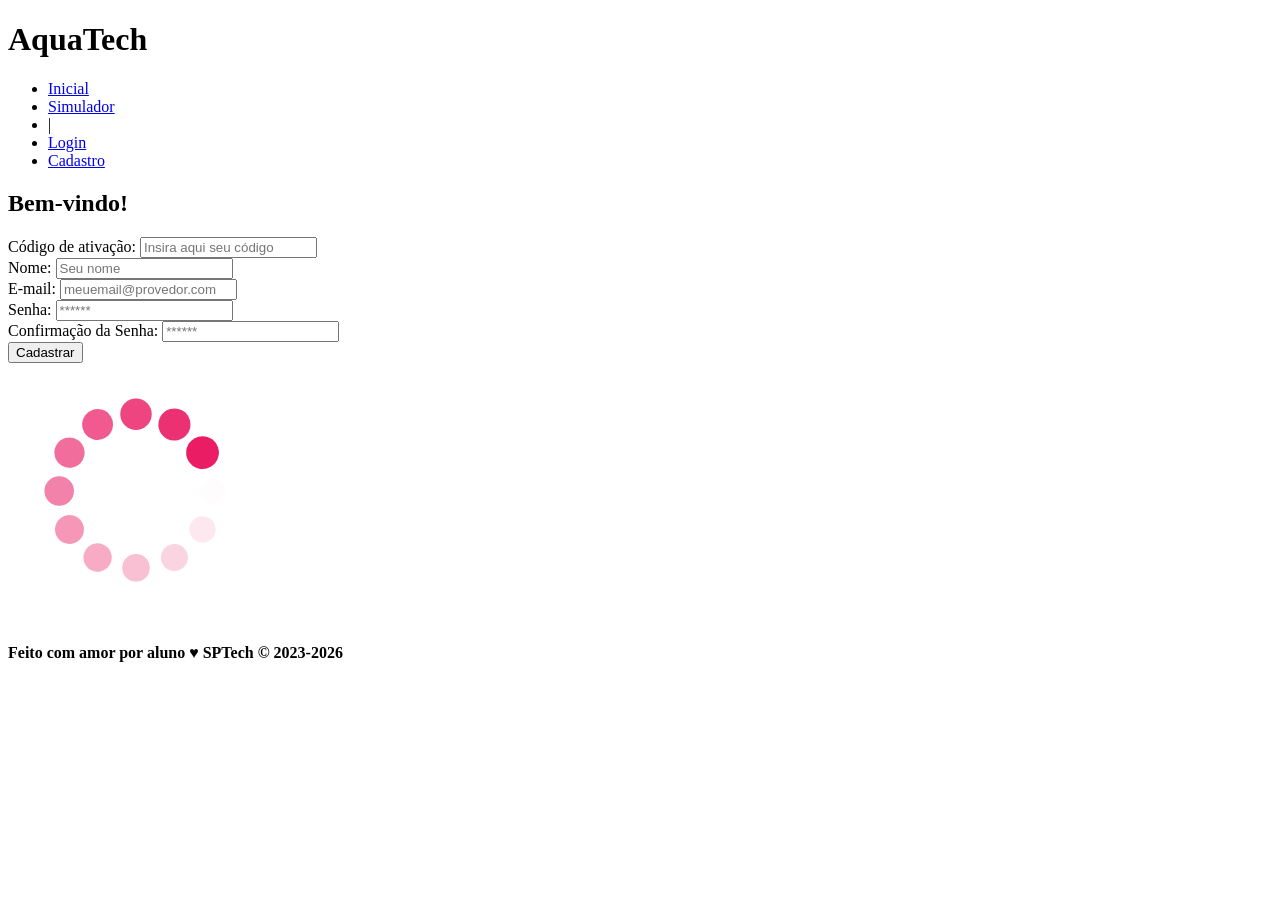
==== web-data-viz/public/cadastro.html @ b709f757 "add wdv" ====
<!DOCTYPE html>
<html lang="pt-br">

<head>
  <meta charset="UTF-8" />
  <meta http-equiv="X-UA-Compatible" content="IE=edge" />
  <meta name="viewport" content="width=device-width, initial-scale=1.0" />

  <title>AquaTech | Cadastro</title>

  <script src="./js/sessao.js"></script>

  <link rel="stylesheet" href="./css/estilo.css" />
  <link rel="icon" href="./assets/icon/favicon2.ico" />
  <link rel="preconnect" href="https://fonts.gstatic.com" />
</head>

<body onload="listar()">
  <!--header inicio-->
  <div class="header">
    <div class="container">
      <h1 class="titulo">AquaTech</h1>
      <ul class="navbar">
        <li>
          <a href="index.html">Inicial</a>
        </li>
        <li>
          <a href="simulador.html">Simulador</a>
        </li>
        <li>|</li>
        <li>
          <a href="login.html">Login</a>
        </li>
        <li class="agora">
          <a href="#">Cadastro</a>
        </li>
      </ul>
    </div>
  </div>
  <!--header fim-->

  <div class="login">
    <div class="alerta_erro">
      <div class="card_erro" id="cardErro">
        <span id="mensagem_erro"></span>
      </div>
    </div>
    <div class="container">
      <div class="card card-cadastro">
        <h2>Bem-vindo!</h2>
        <div class="formulario">
          <!--
                         Para inserir mais um campo, copie uma das inputs abaixo.
                         Assim que inserir vá para o script abaixo.
                     -->
          <div class="campo">
            <span>Código de ativação:</span>
            <input id="codigo_input" type="text" placeholder="Insira aqui seu código" />
          </div>
          <div class="campo">
            <span>Nome:</span>
            <input id="nome_input" type="text" placeholder="Seu nome" />
          </div>
          <div class="campo">
            <span>E-mail:</span>
            <input id="email_input" type="text" placeholder="meuemail@provedor.com" />
          </div>
          <div class="campo">
            <span>Senha:</span>
            <input id="senha_input" type="password" placeholder="******" />
          </div>
          <div class="campo">
            <span>Confirmação da Senha:</span>
            <input id="confirmacao_senha_input" type="password" placeholder="******" />
          </div>
          <button class="botao" onclick="cadastrar()">Cadastrar</button>
        </div>
        <div id="div_aguardar" class="loading-div">
          <img src="./assets/circle-loading.gif" id="loading-gif" />
        </div>

        <div id="div_erros_login"></div>
      </div>
    </div>
  </div>

  <!--footer inicio-->
  <div class="footer">
    <div class="container">
      <h4>Feito com amor por aluno &hearts; SPTech &copy; 2023-2026</h4>
    </div>
  </div>
  <!--footer fim-->
</body>

</html>

<script>

  // Array para armazenar empresas cadastradas para validação de código de ativação 
  let listaEmpresasCadastradas = [];

  function cadastrar() {
    // aguardar();

    //Recupere o valor da nova input pelo nome do id
    // Agora vá para o método fetch logo abaixo
    var nomeVar = nome_input.value;
    var emailVar = email_input.value;
    var senhaVar = senha_input.value;
    var confirmacaoSenhaVar = confirmacao_senha_input.value;
    var codigoVar = codigo_input.value;
    var idEmpresaVincular

    // Verificando se há algum campo em branco
    if (
      nomeVar == "" ||
      emailVar == "" ||
      senhaVar == "" ||
      confirmacaoSenhaVar == "" ||
      codigoVar == ""
    ) {
      cardErro.style.display = "block";
      mensagem_erro.innerHTML =
        "(Mensagem de erro para todos os campos em branco)";

      finalizarAguardar();
      return false;
    } else {
      setInterval(sumirMensagem, 5000);
    }

    // Verificando se o código de ativação é de alguma empresa cadastrada
    for (let i = 0; i < listaEmpresasCadastradas.length; i++) {
      if (listaEmpresasCadastradas[i].codigo_ativacao == codigoVar) {
        idEmpresaVincular = listaEmpresasCadastradas[i].id
        console.log("Código de ativação válido.");
        break;
      } else {
        cardErro.style.display = "block";
        mensagem_erro.innerHTML = "(Mensagem de erro para código inválido)";
        finalizarAguardar();
      }
    }

    // Enviando o valor da nova input
    fetch("/usuarios/cadastrar", {
      method: "POST",
      headers: {
        "Content-Type": "application/json",
      },
      body: JSON.stringify({
        // crie um atributo que recebe o valor recuperado aqui
        // Agora vá para o arquivo routes/usuario.js
        nomeServer: nomeVar,
        emailServer: emailVar,
        senhaServer: senhaVar,
        idEmpresaVincularServer: idEmpresaVincular
      }),
    })
      .then(function (resposta) {
        console.log("resposta: ", resposta);

        if (resposta.ok) {
          cardErro.style.display = "block";

          mensagem_erro.innerHTML =
            "Cadastro realizado com sucesso! Redirecionando para tela de Login...";

          setTimeout(() => {
            window.location = "login.html";
          }, "2000");

          limparFormulario();
          finalizarAguardar();
        } else {
          throw "Houve um erro ao tentar realizar o cadastro!";
        }
      })
      .catch(function (resposta) {
        console.log(`#ERRO: ${resposta}`);
        finalizarAguardar();
      });

    return false;
  }

  // Listando empresas cadastradas 
  function listar() {
    fetch("/empresas/listar", {
      method: "GET",
    })
      .then(function (resposta) {
        resposta.json().then((empresas) => {
          empresas.forEach((empresa) => {
            listaEmpresasCadastradas.push(empresa);

            console.log("listaEmpresasCadastradas")
            console.log(listaEmpresasCadastradas[0].codigo_ativacao)
          });
        });
      })
      .catch(function (resposta) {
        console.log(`#ERRO: ${resposta}`);
      });
  }

  function sumirMensagem() {
    cardErro.style.display = "none";
  }
</script>
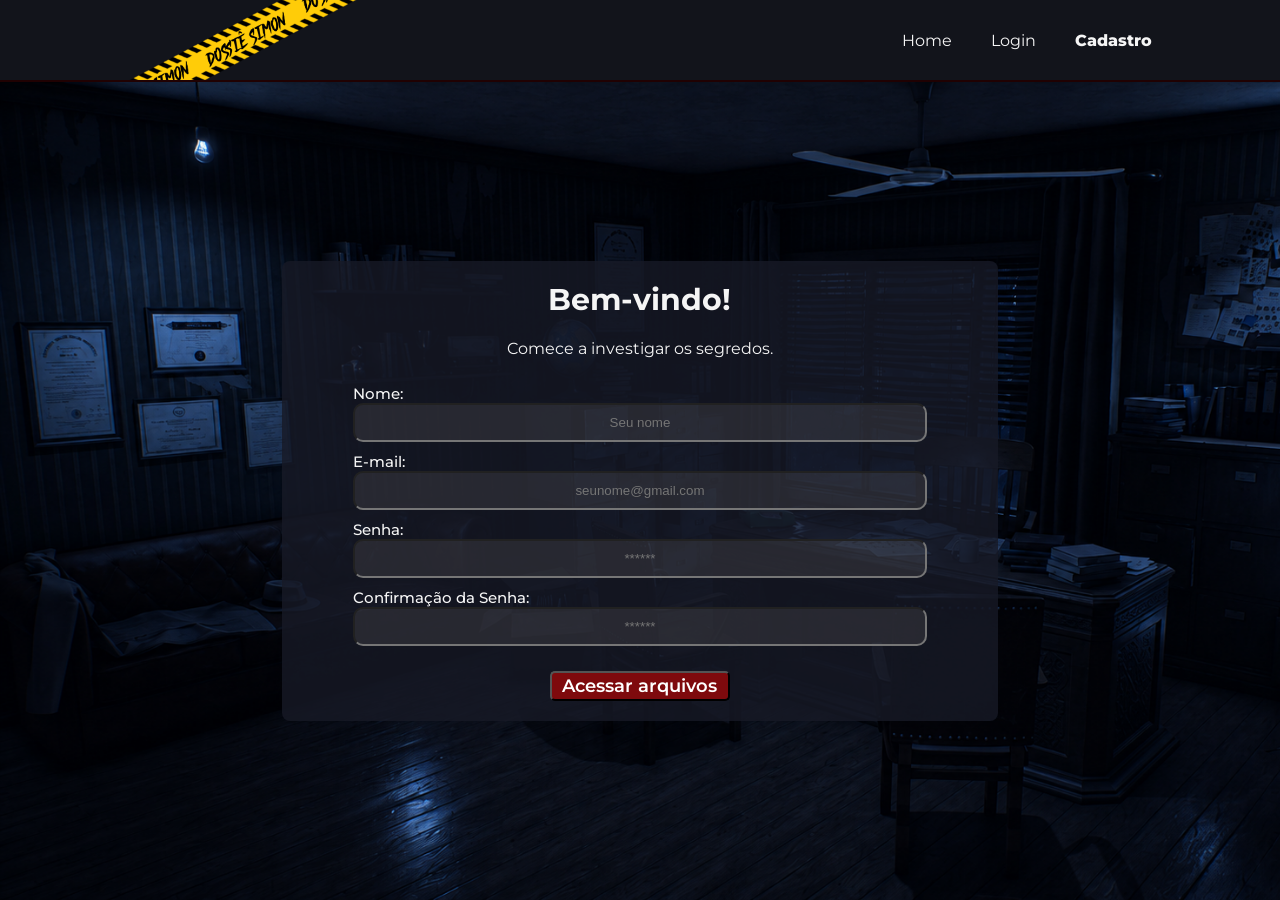
==== commit bb3186dd: "edição nas págs home, login e cadastro e add de validação" ====
--- a/web-data-viz/public/cadastro.html
+++ b/web-data-viz/public/cadastro.html
@@ -6,28 +6,27 @@
   <meta http-equiv="X-UA-Compatible" content="IE=edge" />
   <meta name="viewport" content="width=device-width, initial-scale=1.0" />
 
-  <title>AquaTech | Cadastro</title>
+  <title>Dossiê Simon | Cadastro</title>
 
   <script src="./js/sessao.js"></script>
 
   <link rel="stylesheet" href="./css/estilo.css" />
-  <link rel="icon" href="./assets/icon/favicon2.ico" />
+  <link rel="icon" href="./assets/icon/Dossie Simon icon.png">
   <link rel="preconnect" href="https://fonts.gstatic.com" />
+
 </head>
 
-<body onload="listar()">
+<body>
   <!--header inicio-->
   <div class="header">
     <div class="container">
-      <h1 class="titulo">AquaTech</h1>
+      <div class="logo">
+        <img src="assets/icon/dossie-simon.png">
+    </div>
       <ul class="navbar">
         <li>
-          <a href="index.html">Inicial</a>
+          <a href="index.html">Home</a>
         </li>
-        <li>
-          <a href="simulador.html">Simulador</a>
-        </li>
-        <li>|</li>
         <li>
           <a href="login.html">Login</a>
         </li>
@@ -48,22 +47,19 @@
     <div class="container">
       <div class="card card-cadastro">
         <h2>Bem-vindo!</h2>
+        <h4 class="frase">Comece a investigar os segredos.</h4>
         <div class="formulario">
           <!--
                          Para inserir mais um campo, copie uma das inputs abaixo.
                          Assim que inserir vá para o script abaixo.
                      -->
           <div class="campo">
-            <span>Código de ativação:</span>
-            <input id="codigo_input" type="text" placeholder="Insira aqui seu código" />
-          </div>
-          <div class="campo">
             <span>Nome:</span>
             <input id="nome_input" type="text" placeholder="Seu nome" />
           </div>
           <div class="campo">
             <span>E-mail:</span>
-            <input id="email_input" type="text" placeholder="meuemail@provedor.com" />
+            <input id="email_input" type="text" placeholder="seunome@gmail.com" />
           </div>
           <div class="campo">
             <span>Senha:</span>
@@ -73,7 +69,7 @@
             <span>Confirmação da Senha:</span>
             <input id="confirmacao_senha_input" type="password" placeholder="******" />
           </div>
-          <button class="botao" onclick="cadastrar()">Cadastrar</button>
+          <button class="botao" onclick="cadastrar()">Acessar arquivos</button>
         </div>
         <div id="div_aguardar" class="loading-div">
           <img src="./assets/circle-loading.gif" id="loading-gif" />
@@ -84,21 +80,11 @@
     </div>
   </div>
 
-  <!--footer inicio-->
-  <div class="footer">
-    <div class="container">
-      <h4>Feito com amor por aluno &hearts; SPTech &copy; 2023-2026</h4>
-    </div>
-  </div>
-  <!--footer fim-->
 </body>
 
 </html>
 
 <script>
-
-  // Array para armazenar empresas cadastradas para validação de código de ativação 
-  let listaEmpresasCadastradas = [];
 
   function cadastrar() {
     // aguardar();
@@ -109,16 +95,13 @@
     var emailVar = email_input.value;
     var senhaVar = senha_input.value;
     var confirmacaoSenhaVar = confirmacao_senha_input.value;
-    var codigoVar = codigo_input.value;
-    var idEmpresaVincular
-
+  
     // Verificando se há algum campo em branco
     if (
       nomeVar == "" ||
       emailVar == "" ||
       senhaVar == "" ||
-      confirmacaoSenhaVar == "" ||
-      codigoVar == ""
+      confirmacaoSenhaVar == "" 
     ) {
       cardErro.style.display = "block";
       mensagem_erro.innerHTML =
@@ -126,23 +109,28 @@
 
       finalizarAguardar();
       return false;
-    } else {
+    } 
+    else if (nomeVar.length <= 1) {
+        mensagem_erro.innerHTML = "O nome deve ter mais de um caractere.";
+        return false;
+    } 
+    else if (emailVar.indexOf('@') == -1 || emailVar.indexOf('.') == -1) {
+        mensagem_erro.innerHTML = "O e-mail deve ser válido (obrigatoriamente conter '@' e '.')";
+        return false;
+    } 
+    else if (senhaVar.length < 6) {
+        mensagem_erro.innerHTML = "A senha deve ter pelo menos 6 caracteres.";
+        return false;
+    } 
+    else if (confirmacaoSenhaVar != senhaVar) {
+        mensagem_erro.innerHTML ="As senhas informadas não coincidem.";
+        return false; 
+    } 
+    else {
       setInterval(sumirMensagem, 5000);
     }
 
-    // Verificando se o código de ativação é de alguma empresa cadastrada
-    for (let i = 0; i < listaEmpresasCadastradas.length; i++) {
-      if (listaEmpresasCadastradas[i].codigo_ativacao == codigoVar) {
-        idEmpresaVincular = listaEmpresasCadastradas[i].id
-        console.log("Código de ativação válido.");
-        break;
-      } else {
-        cardErro.style.display = "block";
-        mensagem_erro.innerHTML = "(Mensagem de erro para código inválido)";
-        finalizarAguardar();
-      }
-    }
-
+   
     // Enviando o valor da nova input
     fetch("/usuarios/cadastrar", {
       method: "POST",
@@ -155,7 +143,6 @@
         nomeServer: nomeVar,
         emailServer: emailVar,
         senhaServer: senhaVar,
-        idEmpresaVincularServer: idEmpresaVincular
       }),
     })
       .then(function (resposta) {
@@ -185,26 +172,6 @@
     return false;
   }
 
-  // Listando empresas cadastradas 
-  function listar() {
-    fetch("/empresas/listar", {
-      method: "GET",
-    })
-      .then(function (resposta) {
-        resposta.json().then((empresas) => {
-          empresas.forEach((empresa) => {
-            listaEmpresasCadastradas.push(empresa);
-
-            console.log("listaEmpresasCadastradas")
-            console.log(listaEmpresasCadastradas[0].codigo_ativacao)
-          });
-        });
-      })
-      .catch(function (resposta) {
-        console.log(`#ERRO: ${resposta}`);
-      });
-  }
-
   function sumirMensagem() {
     cardErro.style.display = "none";
   }
--- a/web-data-viz/public/css/estilo.css
+++ b/web-data-viz/public/css/estilo.css
@@ -0,0 +1,366 @@
+@import url('https://fonts.googleapis.com/css2?family=Montserrat:ital,wght@0,100..900;1,100..900&display=swap');
+
+body {
+  margin: 0;
+  padding: 0;
+  font-family: 'Montserrat', Verdana, sans-serif;
+  background-color: #12141b;
+}
+
+:root {
+  --tamanho-header: 80px;
+  --tamanho-banner: calc(100vh - var(--tamanho-header) - var(--tamanho-footer) - 2px);
+  --tamanho-simulador: calc(100vh - var(--tamanho-header) - var(--tamanho-footer) - 2px);
+  --tamanho-login: calc(100vh - var(--tamanho-header) - 2px);
+  --tamanho-footer: 65px;
+}
+
+.container {
+  display: flex;
+  width: 80%;
+  margin: auto;
+}
+
+.header {
+  height: var(--tamanho-header);
+  border-bottom: 2px solid #200102;
+}
+
+.header .container {
+  justify-content: space-between;
+  align-items: center;
+  height: 100%;
+}
+
+.header a {
+  text-decoration: none;
+  color: whitesmoke;
+}
+
+.logo img{
+    height: 83px;
+}
+
+.agora {
+  font-weight: 800;
+}
+
+.navbar {
+  width: 250px;
+  display: flex;
+  align-items: center;
+  justify-content: space-between;
+  list-style: none;
+  color: whitesmoke;
+}
+.navbar a:hover{
+  color: #d80e16;
+}
+
+.titulo {
+  color: #32b9cd;
+  width: fit-content;
+  font-weight: 500;
+}
+
+.header h1 {
+  margin: 0;
+}
+
+/* BANNER */
+
+.banner {
+  height: var(--tamanho-banner);
+  color: whitesmoke;
+  background-image: url('../assets/imgs/painel.jpg');
+  background-size: cover;
+}
+
+.banner .container {
+  justify-content: center;
+  align-items: center;
+  height: 100%;
+}
+
+.banner .container p {
+  width: 50%;
+  margin: 0;
+  padding: 0;
+  font-size: 36px;
+}
+
+.banner .container span {
+  font-weight: 800;
+}
+
+/* MISSÃO VISÃO VALORES */
+
+.social {
+  background-color: #9197a5;
+  display: flex;
+}
+
+.social .container {
+  justify-content: center;
+}
+
+.box img {
+  width: 170px;
+  height: 180px;
+}
+
+.social .container .boxes {
+  display: flex;
+  justify-content: space-between;
+  width: 100%;
+  padding: 30px 0;
+}
+
+.social p {
+  text-align: center;
+}
+
+.box {
+  display: flex;
+  flex-direction: column;
+  align-items: center;
+}
+
+/* FOOTER */
+
+.footer {
+  background-color: #12141b;
+  height: 100px;
+  color: whitesmoke;
+  display: flex;
+  font-size: 15px;
+}
+
+.footer .container {
+  justify-content: center;
+  text-align: center;
+}
+
+.footer .container .version {
+  font-size: 12px;
+}
+
+/* LOGIN */
+
+.login {
+  height: var(--tamanho-login);
+  background-image: url('../assets/imgs/escritorio.png');
+  background-size: cover;
+}
+
+.login .container {
+  justify-content: center;
+  align-items: center;
+  height: 100%;
+}
+
+.card {
+  width: 70%;
+  background-color: rgba(23, 26, 38, 0.8);
+  display: flex;
+  align-items: center;
+  justify-content: space-evenly;
+  color: whitesmoke;
+  flex-direction: column;
+  height: fit-content;
+  padding: 20px 0;
+  border-radius: 8px;
+}
+
+.card h2 {
+  margin: 0;
+  font-size: 30px;
+}
+
+.formulario {
+  display: flex;
+  height: 90%;
+  width: 80%;
+  justify-content: space-around;
+  flex-direction: column;
+}
+
+.formulario span {
+  font-size: 15px;
+  font-weight: 500;
+}
+
+.formulario input {
+  text-align: center;
+  margin: 0;
+}
+
+.formulario select {
+  background-color: rgba(97, 95, 95, 0.267);
+  color: gray;
+  height: 36px;
+  text-align: center;
+  border-radius: 10px;
+  margin: 0;
+}
+
+.campo {
+  display: flex;
+  flex-direction: column;
+  justify-content: start;
+  padding: 5px 0;
+}
+
+.botao {
+  cursor: pointer;
+  font-family: "Montserrat", sans-serif;
+  border-radius: 5px;
+  font-weight: 600;
+  font-size: 18px;
+  color: #fff;
+  background-color: #7e0a0d;
+  width: 180px;
+  height: 30px;
+  align-self: center;
+  margin-top: 20px;
+}
+
+.loading-div {
+  width: 50px;
+  display: none;
+}
+
+.loading-div img {
+  height: 50px;
+  width: 50px;
+}
+
+#div_erros_login {
+  display: none
+}
+
+/* FORMULARIO */
+
+.alerta_erro{
+  display: flex;
+  justify-content: flex-end;
+}
+
+.card_erro {
+  display: none;
+  background-color: #fff;
+  color: black;
+  width: 230px;
+  position: fixed;
+  border-radius: 4px;
+  border: #ED145B 3px solid;
+  padding: 10px;
+  margin-right: 10%;
+}
+
+.card_erro #mensagem_erro{
+  font-weight: 500;
+  font-size: 20px;
+}
+
+.formulario .tipo_campo {
+  font-size: 20px;
+  font-weight: 600 !important;
+}
+
+.formulario {
+  display: flex;
+  flex-direction: column;
+}
+
+input {
+  padding: 10px;
+  text-align: center;
+  border-radius: 10px;
+  background-color: rgba(97, 95, 95, 0.267);
+}
+
+.btn {
+  font-family: "Montserrat", sans-serif;
+  font-weight: 600;
+  font-size: 18px;
+  padding: 10px 15px;
+  color: white;
+  background-color: #ED145B;
+  width: 180px;
+  align-self: center;
+  margin-top: 5px;
+}
+
+.loading-div {
+  width: 50px;
+  margin: auto;
+  display: none;
+}
+
+.loading-div img {
+  height: 50px;
+  width: 50px;
+}
+
+.frase {
+  font-weight: 400;
+}
+/* SIMULADOR */
+
+.simulador {
+  color: white;
+}
+
+.simulador .container {
+  flex-direction: column;
+  overflow: scroll; 
+  height: var(--tamanho-simulador);
+}
+
+/* ALERTA */
+
+#alerta {
+  position: absolute;
+  right: 0;
+  bottom: 0;
+}
+
+.mensagem-alarme {
+  background-color: white;
+  border-radius: 5px;
+  width: 300px;
+  height: 80px;
+  margin: 10px;
+  padding: 10px 0;
+  display: flex;
+  justify-content: space-evenly;
+  align-items: center;
+}
+
+.mensagem-alarme h3 {
+  font-size: 14px;
+  margin: 0;
+}
+
+.mensagem-alarme .informacao {
+  width: 66%;
+}
+
+.alarme-sino {
+  width: 48px;
+  height: 48px;
+  animation-name: bell;
+  animation-duration: 4s;
+  background-image: url('https://cdn-icons-png.flaticon.com/512/1157/1157000.png');
+  background-size: cover;
+  animation-iteration-count: infinite;
+}
+
+@keyframes bell {
+  0%   {transform: rotate(25deg)}
+  25%  {transform: rotate(-25deg)}
+  50%  {transform: rotate(25deg)}
+  75%  {transform: rotate(-25deg)}
+  100% {transform: rotate(25deg)}
+}
